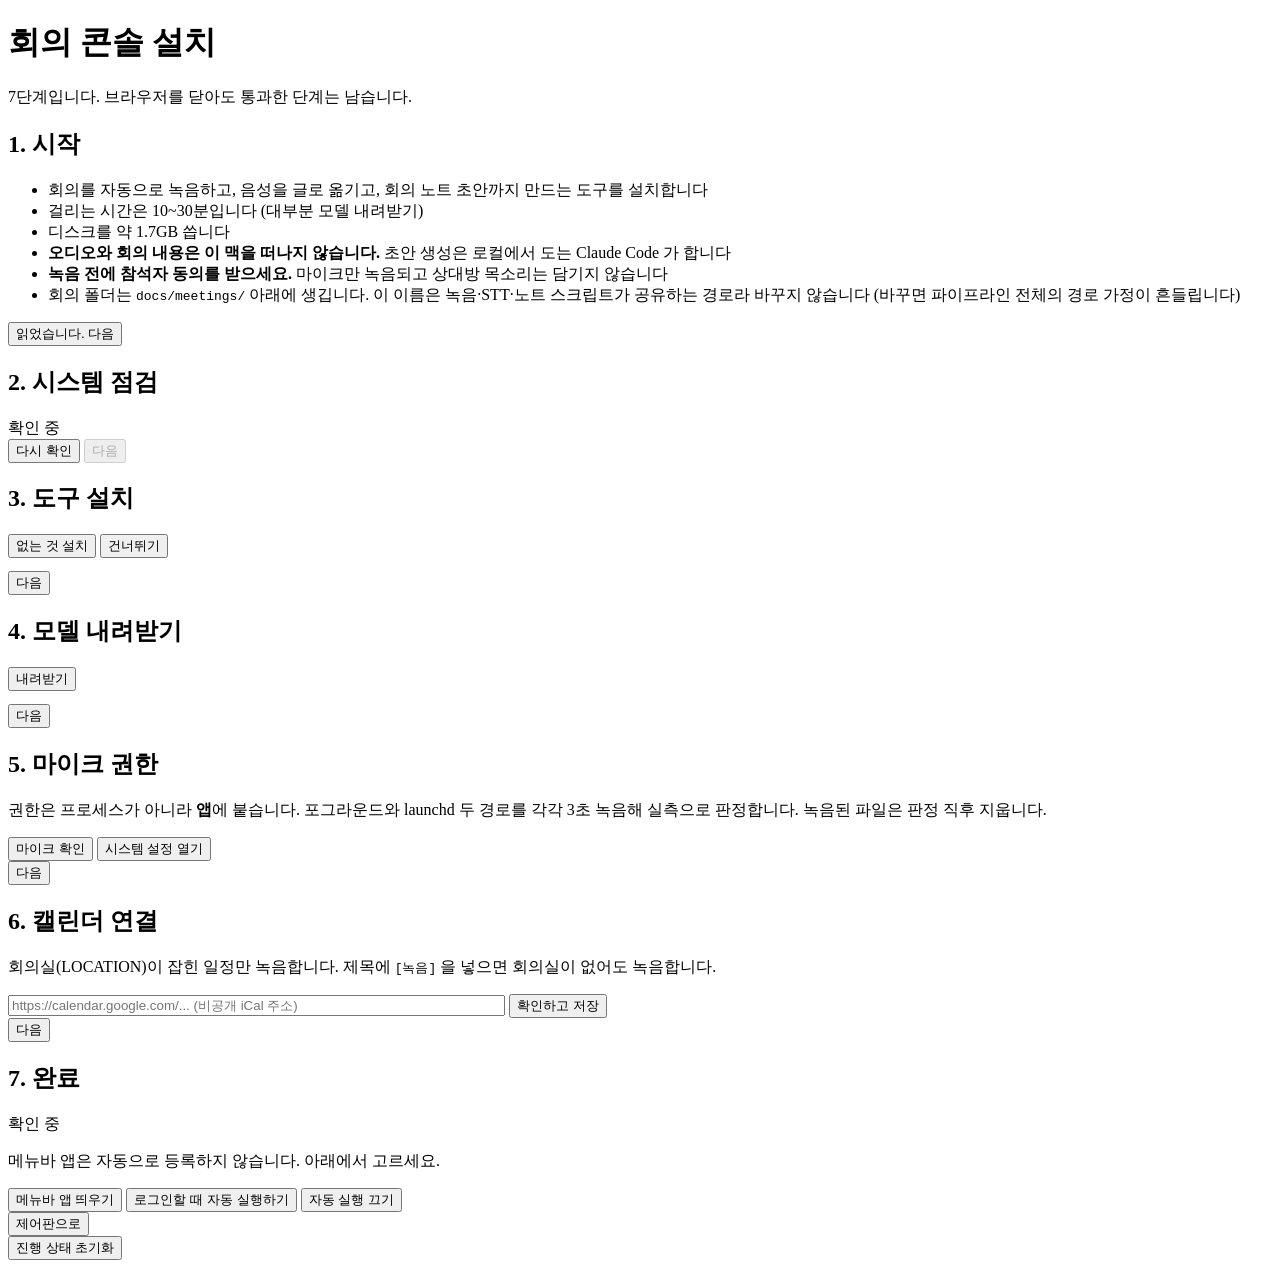
==== meeting-console/static/setup.html @ 1160221f "meeting-console: 맥용 회의 녹음·STT·노트 콘솔 (메뉴바 앱 + 설치 번들)" ====
<!doctype html>
<html lang="ko">
<head>
<meta charset="utf-8">
<title>회의 콘솔 설치</title>
<link rel="stylesheet" href="/static/style.css">
</head>
<body>
<header>
  <h1>회의 콘솔 설치</h1>
  <div class="meta">7단계입니다. 브라우저를 닫아도 통과한 단계는 남습니다.</div>
</header>

<nav id="steps" class="toptabs"></nav>

<main id="setup">
  <section class="card" id="step-1">
    <h2>1. 시작</h2>
    <ul>
      <li>회의를 자동으로 녹음하고, 음성을 글로 옮기고, 회의 노트 초안까지 만드는 도구를 설치합니다</li>
      <li>걸리는 시간은 10~30분입니다 (대부분 모델 내려받기)</li>
      <li>디스크를 약 1.7GB 씁니다</li>
      <li><b>오디오와 회의 내용은 이 맥을 떠나지 않습니다.</b> 초안 생성은 로컬에서 도는 Claude Code 가 합니다</li>
      <li><b>녹음 전에 참석자 동의를 받으세요.</b> 마이크만 녹음되고 상대방 목소리는 담기지 않습니다</li>
      <li>회의 폴더는 <code id="mdir">docs/meetings/</code> 아래에 생깁니다. 이 이름은 녹음·STT·노트 스크립트가
        공유하는 경로라 바꾸지 않습니다 (바꾸면 파이프라인 전체의 경로 가정이 흔들립니다)</li>
    </ul>
    <button class="primary" data-pass="1">읽었습니다. 다음</button>
  </section>

  <section class="card" id="step-2">
    <h2>2. 시스템 점검</h2>
    <div id="sys">확인 중</div>
    <button id="sys-again" class="small">다시 확인</button>
    <button class="primary" data-pass="2" id="sys-next" disabled>다음</button>
  </section>

  <section class="card" id="step-3">
    <h2>3. 도구 설치</h2>
    <div id="plan"></div>
    <button id="do-install" class="primary">없는 것 설치</button>
    <button class="small" data-skip="3">건너뛰기</button>
    <pre id="install-log" class="log"></pre>
    <button class="primary" data-pass="3">다음</button>
  </section>

  <section class="card" id="step-4">
    <h2>4. 모델 내려받기</h2>
    <div id="models"></div>
    <button id="do-models" class="primary">내려받기</button>
    <pre id="models-log" class="log"></pre>
    <button class="primary" data-pass="4">다음</button>
  </section>

  <section class="card" id="step-5">
    <h2>5. 마이크 권한</h2>
    <p class="hint">권한은 프로세스가 아니라 <b id="mic-app">앱</b>에 붙습니다. 포그라운드와 launchd
      두 경로를 각각 3초 녹음해 실측으로 판정합니다. 녹음된 파일은 판정 직후 지웁니다.</p>
    <button id="do-mic" class="primary">마이크 확인</button>
    <button id="mic-pref" class="small">시스템 설정 열기</button>
    <div id="mic"></div>
    <button class="primary" data-pass="5">다음</button>
  </section>

  <section class="card" id="step-6">
    <h2>6. 캘린더 연결</h2>
    <ol id="ics-howto"></ol>
    <p class="hint">회의실(LOCATION)이 잡힌 일정만 녹음합니다. 제목에 <code>[녹음]</code> 을 넣으면
      회의실이 없어도 녹음합니다.</p>
    <input id="ics" type="password" placeholder="https://calendar.google.com/... (비공개 iCal 주소)" size="60">
    <button id="do-ics" class="primary">확인하고 저장</button>
    <div id="ics-out"></div>
    <button class="primary" data-pass="6">다음</button>
  </section>

  <section class="card" id="step-7">
    <h2>7. 완료</h2>
    <div id="finish">확인 중</div>
    <p class="hint">메뉴바 앱은 자동으로 등록하지 않습니다. 아래에서 고르세요.</p>
    <button id="do-menubar" class="primary">메뉴바 앱 띄우기</button>
    <button id="do-login-on" class="small">로그인할 때 자동 실행하기</button>
    <button id="do-login-off" class="small">자동 실행 끄기</button>
    <div id="menubar-out"></div>
    <button id="go-console" class="primary">제어판으로</button>
  </section>
</main>

<footer class="meta">
  <button id="reset" class="small">진행 상태 초기화</button>
</footer>
<script src="/static/setup.js"></script>
</body>
</html>
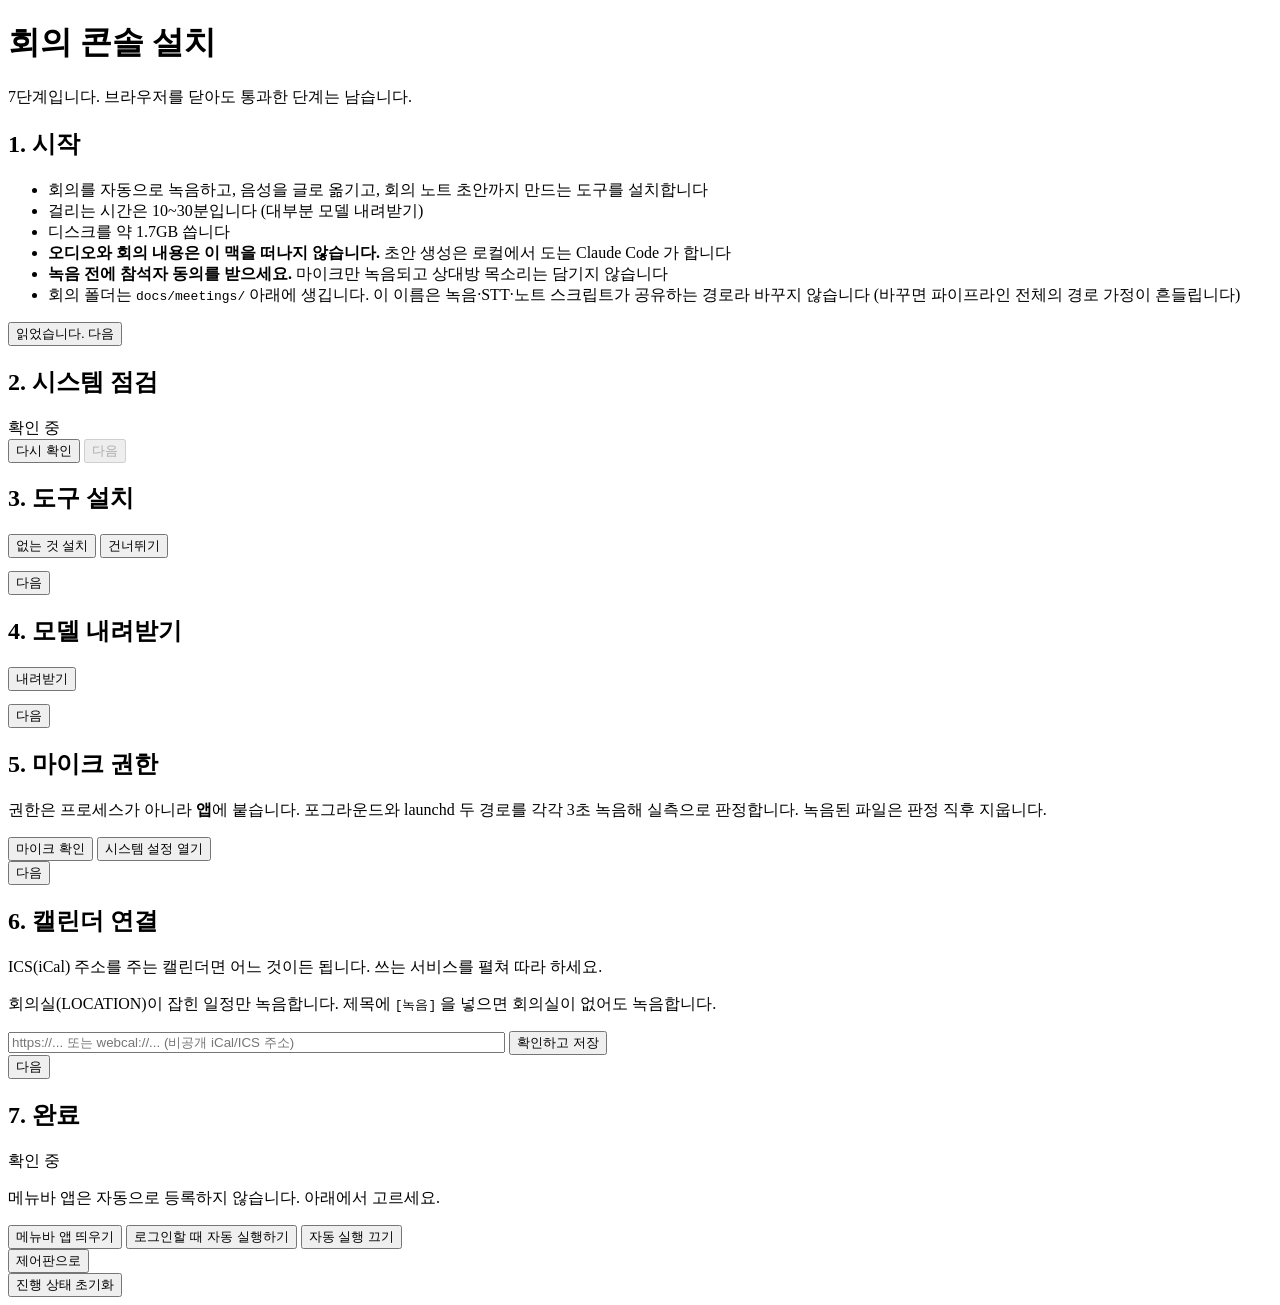
==== commit de19ff4c: "설치 마법사: 캘린더별 ICS 주소 찾는 법(구글·Outlook·iCloud·네이버) · webcal:// 자동 변환" ====
--- a/meeting-console/static/setup.html
+++ b/meeting-console/static/setup.html
@@ -64,10 +64,11 @@
 
   <section class="card" id="step-6">
     <h2>6. 캘린더 연결</h2>
-    <ol id="ics-howto"></ol>
+    <p class="hint">ICS(iCal) 주소를 주는 캘린더면 어느 것이든 됩니다. 쓰는 서비스를 펼쳐 따라 하세요.</p>
+    <div id="ics-howto"></div>
     <p class="hint">회의실(LOCATION)이 잡힌 일정만 녹음합니다. 제목에 <code>[녹음]</code> 을 넣으면
       회의실이 없어도 녹음합니다.</p>
-    <input id="ics" type="password" placeholder="https://calendar.google.com/... (비공개 iCal 주소)" size="60">
+    <input id="ics" type="password" placeholder="https://... 또는 webcal://... (비공개 iCal/ICS 주소)" size="60">
     <button id="do-ics" class="primary">확인하고 저장</button>
     <div id="ics-out"></div>
     <button class="primary" data-pass="6">다음</button>
